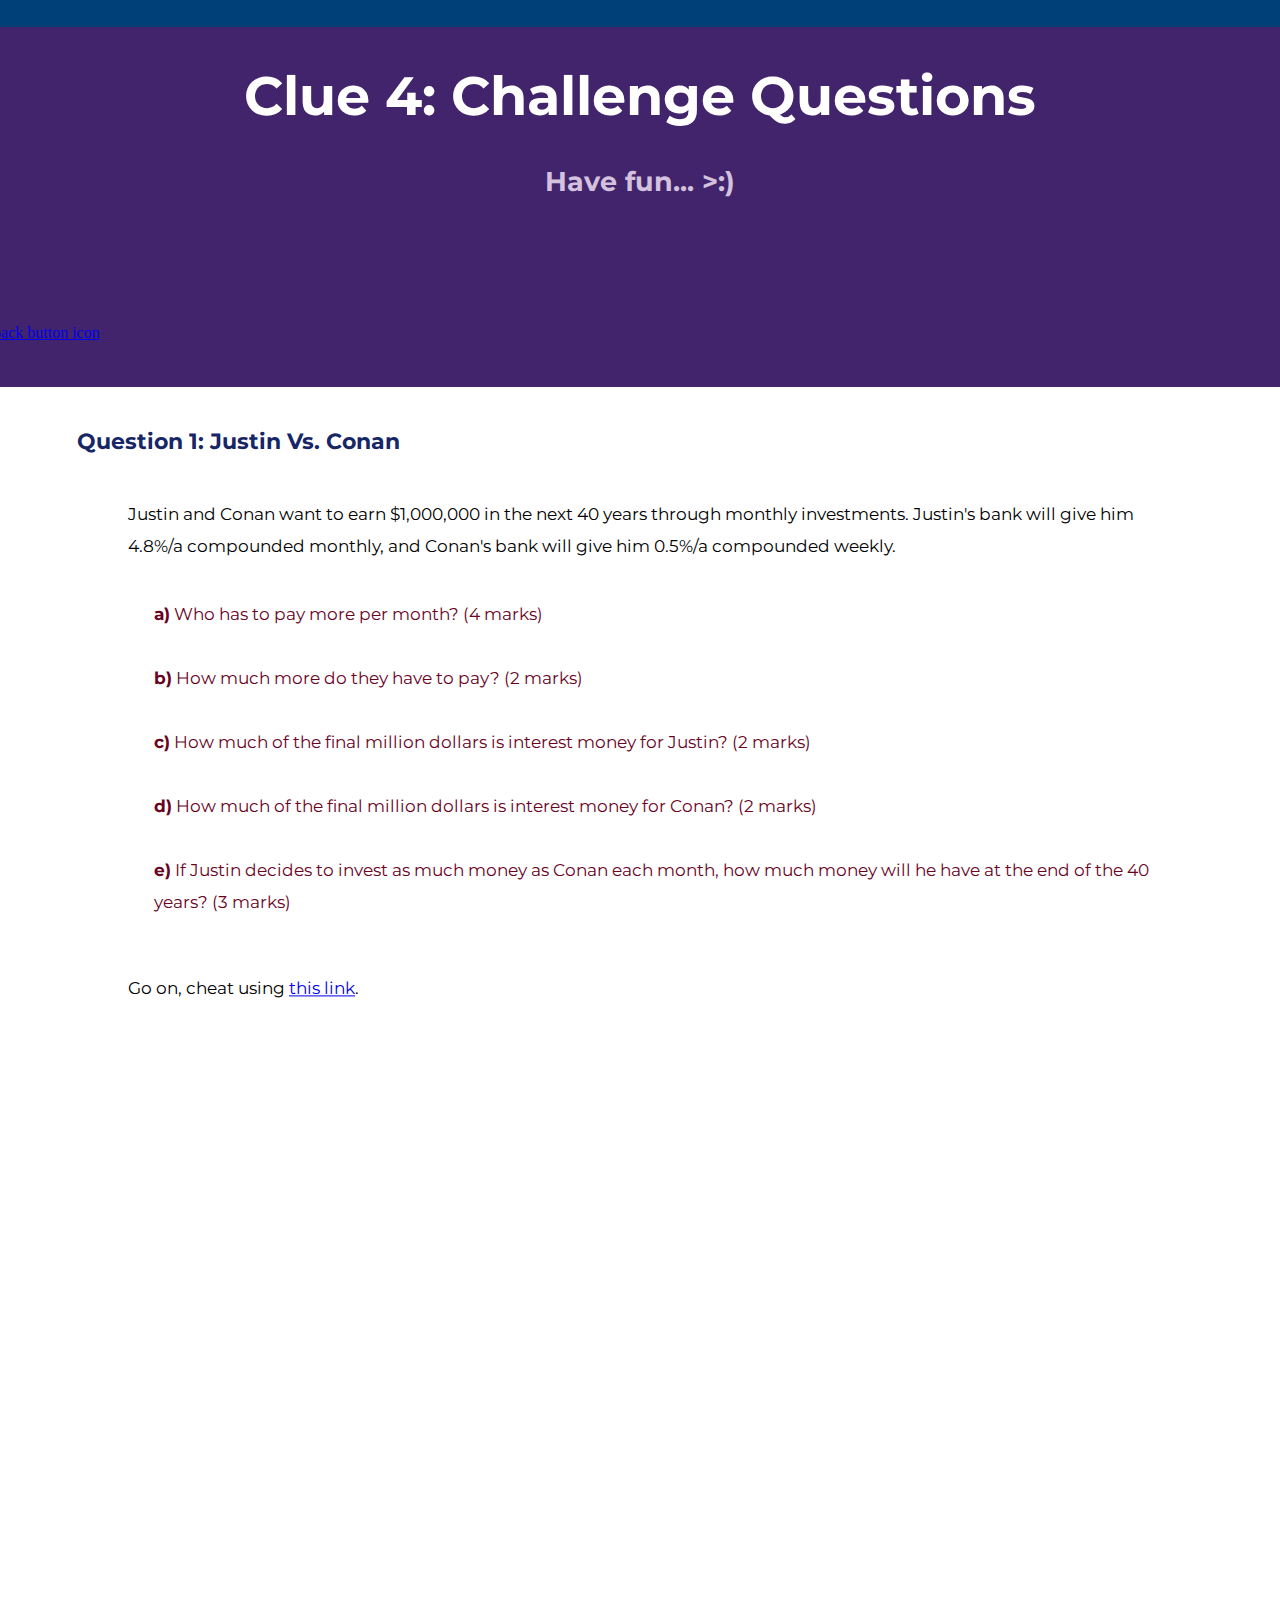
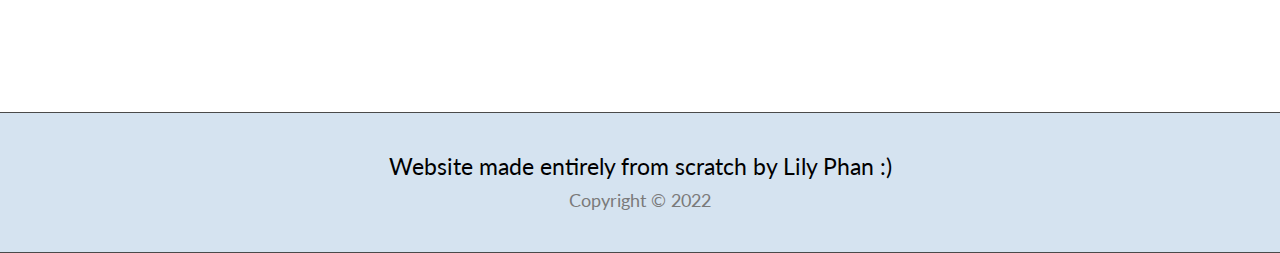
==== fourthClueQuestions.html @ 7a1e906f "Add files via upload" ====
<!DOCTYPE html>
<html>
<meta charset="utf-8">
<meta name="viewport" content="width=device-width, initial-scale=1">

<head>
    <title>Clue 4 Challenge</title>
    <link rel="icon" type="image/x-icon" href="./Images/favicon.ico">
    <link rel="stylesheet" type="text/css" href="CSS/challenge.css">
    <link rel="stylesheet" type="text/css" href="CSS/generalFormatting.css">
    <link rel="stylesheet" href="https://fonts.googleapis.com/css2?family=Lato:wght@300&display=swap">
    <link rel="stylesheet" href="https://fonts.googleapis.com/css2?family=Montserrat:wght@600&display=swap">
    <link rel="stylesheet" href="https://fonts.googleapis.com/css2?family=Montserrat:wght@300&display=swap">

    <style>
    .shift {
    transform: translate(0, -8%);
    }
    </style>
</head>

<body class = "startBody">
<hr class = "top">
<hr class = "banner">

<div class = "backbutton">
        <span title = "Return to previous page">
        <a href ="fourthclue.html">
        <img src="Images/backButton2.png" style="width:5%" alt="back button icon">
        </a>
        </span>
</div>

<h1>Clue 4: Challenge Questions</h1>
<h2>Have fun... >:)</h2>

<div class = "shift">
<p class = "header1">
    Question 1: Justin Vs. Conan
</p>
<p class = "info">
    Justin and Conan want to earn $1,000,000 in the next 40 years through monthly investments. Justin's bank will give him 4.8%/a compounded monthly, and Conan's bank will give him 0.5%/a compounded weekly.
</p>

<p class = "question">
    <b>a)</b> Who has to pay more per month? (4 marks)<br><br>
    <b>b)</b> How much more do they have to pay? (2 marks)<br><br>
    <b>c)</b> How much of the final million dollars is interest money for Justin? (2 marks)<br><br>
    <b>d)</b> How much of the final million dollars is interest money for Conan? (2 marks)<br><br>
    <b>e)</b> If Justin decides to invest as much money as Conan each month, how much money will he have at the end of the 40 years? (3 marks)
</p>
<p class = "info">
    Go on, cheat using <a href="https://drive.google.com/file/d/16PT6WbNSbVl6kpFHhc3ep1kKkvxDxLpd/view?usp=sharing" target ="_blank">this link</a>.
</p>

<iframe src="https://docs.google.com/forms/d/e/1FAIpQLSdKiRbCYww7nI_uiXkE9D1m8KY1Ub2ilYdwLWaVEsRTzIBN2w/viewform?embedded=true" width="640" height="580" frameborder="0" marginheight="0" marginwidth="0">Loading…</iframe>
</div>
<div class = "special">
    <footer>
        <p>Website made entirely from scratch by Lily Phan :)</p>
        <p class = "copyright"> Copyright &copy; 2022</p>
    </footer>
</div>
</body>

</html>
---- CSS/challenge.css ----
.banner {
    margin: 0px;
    height: 40vh;
    border: none;
    background-color: #41246b;
}
.backbutton {
    transform: translate(-47%, -350%);
    margin-bottom: 0;
}
h1 {
    position: relative;
    margin-bottom: 0;
    top: 2vh;
    left: 50vh;
    transform: translate(-50vh, -40vh);
    color: white;
    font-family: 'Montserrat', sans-serif;
    font-size: 6vh;
    transition: 0.5s;
}

h2 {
        position: relative;
        margin-bottom: 0;
        top: 4vh;
        left: 50vh;
        transform: translate(-50vh, -38vh);
        color: #d3c1de;
        font-family: 'Montserrat', sans-serif;
        font-size: 3vh;
        transition: 0.5s;
}

.special{
    margin-top: 0vh;
}

.header1 {
	font-family: 'Montserrat', sans-serif;
	text-align: left;
	font-size: 1.7vw;
	padding-top: 2vh;
	padding-bottom: 1.5vh;
	padding-left: 6vw;
	padding-right: 6vw;
	line-height: 2rem;
	font-weight: bold;
	color: #162666; /* Blue colour*/
}

.info{
	font-family: 'Montserrat', sans-serif;
	text-align: left;
	font-size: 1.3vw;
	padding-top: 3vh;
	padding-bottom: 3vh;
	padding-left: 10vw;
	padding-right: 10vw;
	line-height: 2rem;
}

.question{
	font-family: 'Montserrat', sans-serif;
	text-align: left;
	font-size: 1.3vw;
	padding-top: 1vh;
	padding-bottom: 3vh;
	padding-left: 12vw;
	padding-right: 10vw;
	line-height: 2rem;
	color: #69031e;
}
li {
	font-family: 'Montserrat', sans-serif;
	text-align: left;
	font-size: 1.3vw;
	padding-left: 15vw;
	padding-right: 15vw;
	line-height: 2rem;
}
---- CSS/generalFormatting.css ----
/* Removes white border on website. */
* {
  margin: 0;
  padding: 0;
}

footer {
    position: relative;
    font-family: 'Lato', sans-serif;
    text-align: center;
    font-size: 2.5vh;
    padding-top: 4.5vh;
    padding-bottom: 4.5vh;
    background-color: #d5e3f0;
    border-top: 1px solid #4a4a4a;
    border-bottom: 1px solid #4a4a4a;
}

.startBody{
    position: relative;
    text-align: center;
}

.copyright {
    font-size: 2vh;
    padding-top:1vh;
    color: #7a7a7a;
}

.top {
    margin: 0;
    height: 3vh;
    border: none;
    background-color:#004078;
}
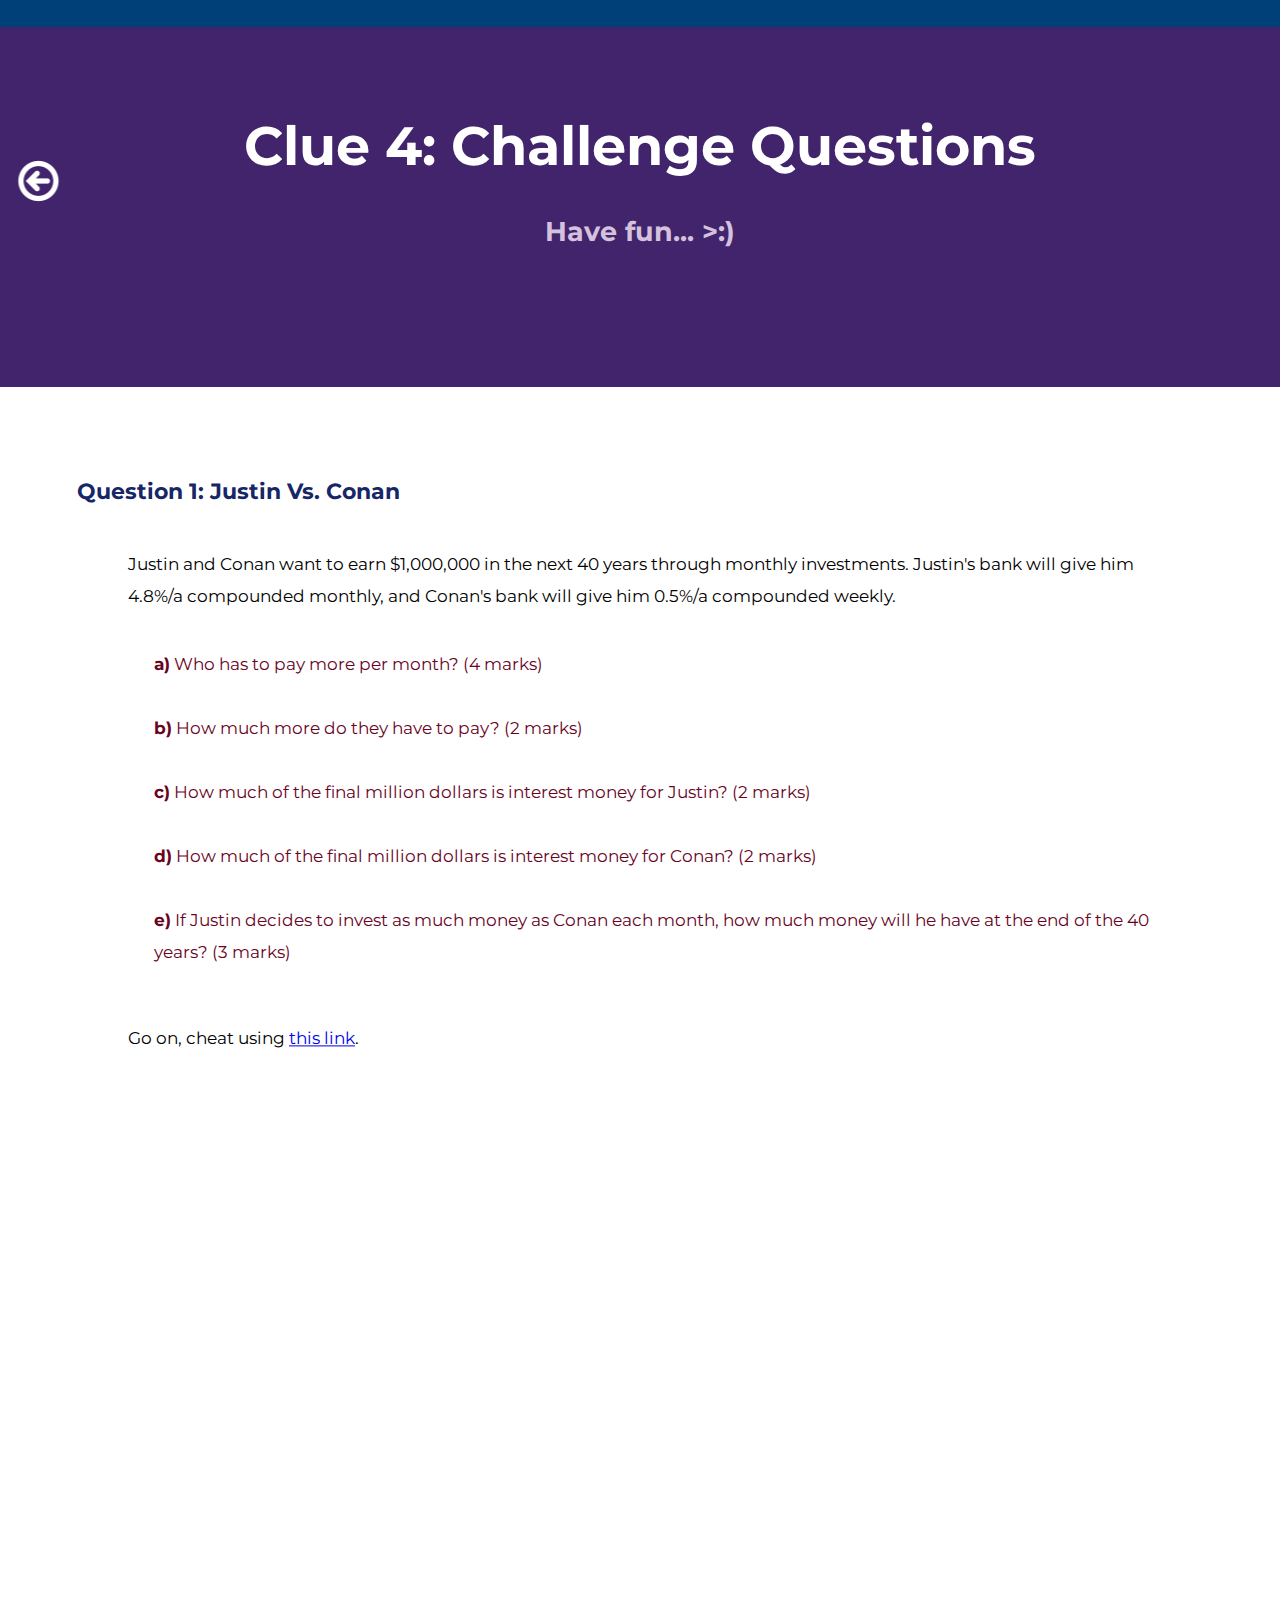
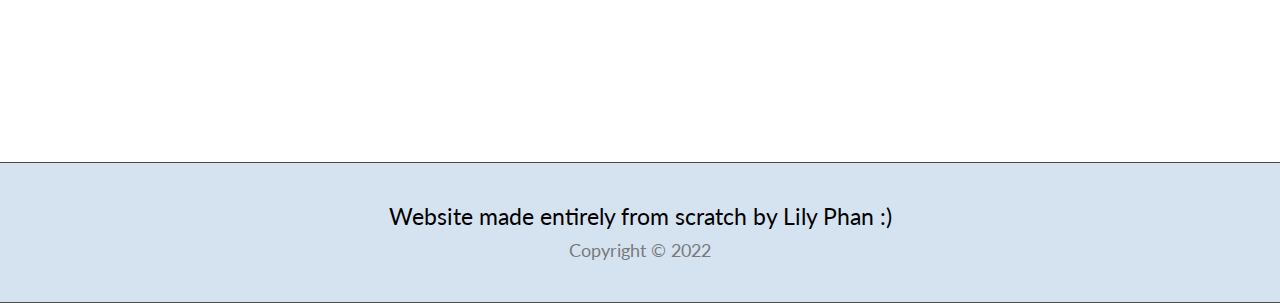
==== commit 996abd56: "Update fourthClueQuestions.html" ====
--- a/fourthClueQuestions.html
+++ b/fourthClueQuestions.html
@@ -25,7 +25,7 @@
 
 <div class = "backbutton">
         <span title = "Return to previous page">
-        <a href ="fourthclue.html">
+        <a href ="fourthClue.html">
         <img src="Images/backButton2.png" style="width:5%" alt="back button icon">
         </a>
         </span>
@@ -63,4 +63,4 @@
 </div>
 </body>
 
-</html>+</html>
